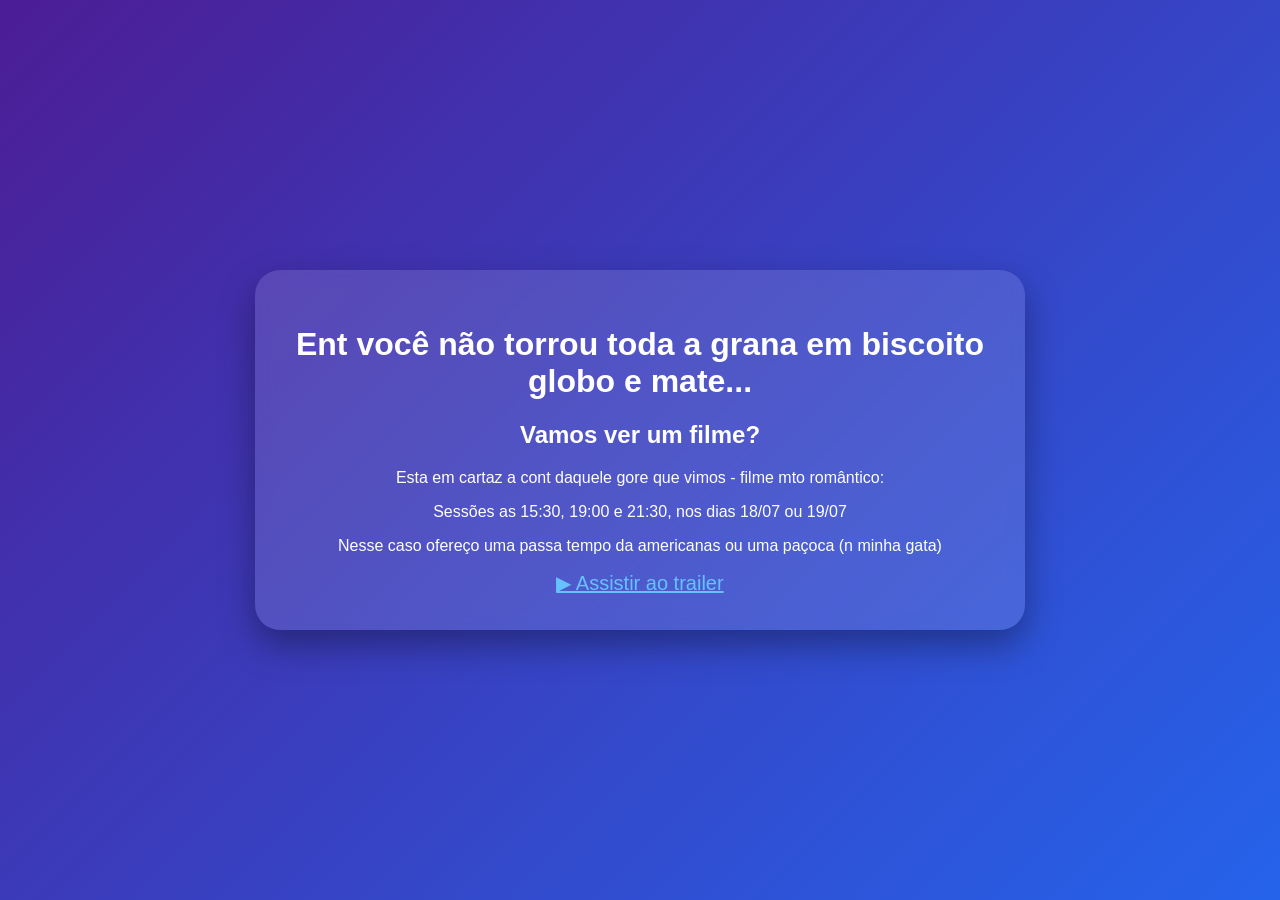
==== filme.html @ 10d883cb "Add files via upload" ====
<!DOCTYPE html>
<html lang="pt-br">
<head>
<meta charset="UTF-8">
<title>Plano Premium</title>
<link rel="stylesheet" href="style.css">
</head>

<body>

<div class="container">

<h1>Ent você não torrou toda a grana em biscoito globo e mate...</h1>

<h2>Vamos ver um filme?</h2>

<p>Esta em cartaz a cont daquele gore que vimos - filme mto romântico:</p>
<p> Sessões as 15:30, 19:00 e 21:30, nos dias 18/07 ou 19/07</p>
<p> Nesse caso ofereço uma passa tempo da americanas ou uma paçoca (n minha gata) </p>

<a href="https://www.youtube.com/watch?v=nMzhf6qYJ4I&t=21s" target="_blank">
▶ Assistir ao trailer
</a>

</div>

</body>
</html>
---- style.css ----
body{
    margin:0;
    font-family:Arial, Helvetica, sans-serif;
    background: linear-gradient(135deg,#4c1d95,#2563eb);
    color:white;
    display:flex;
    justify-content:center;
    align-items:center;
    height:100vh;
}

.container{
    width: 90%;
    max-width: 700px;
    background: rgba(255,255,255,0.12);
    backdrop-filter: blur(8px);
    padding: 35px;
    border-radius: 25px;
    box-shadow: 0 15px 35px rgba(0,0,0,.35);
    text-align: center;
}

video {
    width: 250px;      /* diminua para 200 ou 180 se quiser */
    height: auto;
    border-radius: 15px;
    margin-bottom: 20px;
}

img{
    width:100%;
    max-width:600px;
    border-radius:15px;
    margin-bottom:20px;
    box-shadow:0 0 20px rgba(255,255,255,.2);
}

button{
    margin:10px;
    padding:15px 25px;
    font-size:18px;
    border:none;
    border-radius:10px;
    cursor:pointer;
    transition:.3s;
}

button:hover{
    transform:scale(1.05);
}

.vermelho{
    background:#ff5555;
    color:white;
}

.verde{
    background:#4CAF50;
    color:white;
}

a{
    color:#66c2ff;
    font-size:20px;
}
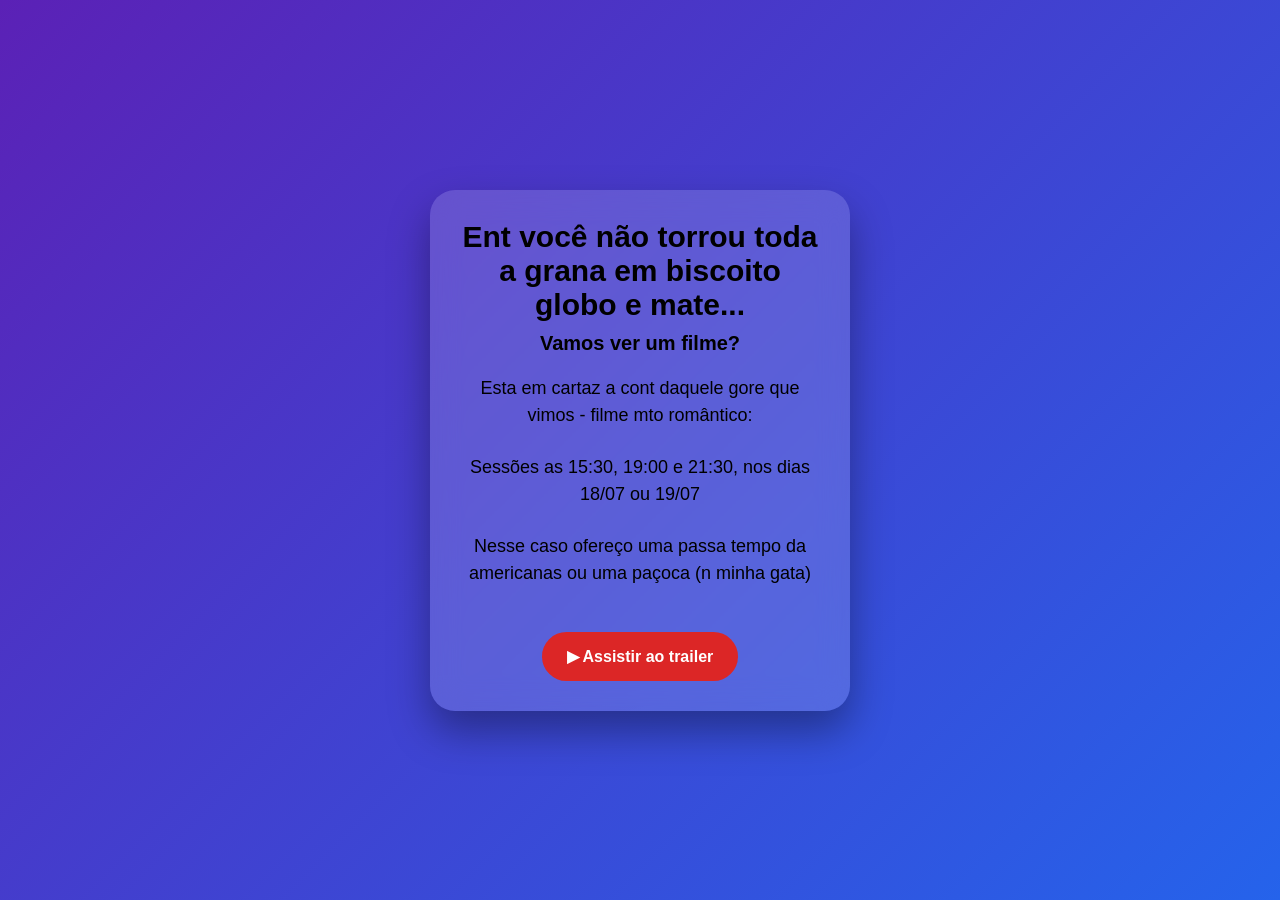
==== commit cac010a2: "Add files via upload" ====
--- a/filme.html
+++ b/filme.html
@@ -2,6 +2,7 @@
 <html lang="pt-br">
 <head>
 <meta charset="UTF-8">
+<meta name="viewport" content="width=device-width, initial-scale=1.0">
 <title>Plano Premium</title>
 <link rel="stylesheet" href="style.css">
 </head>
--- a/style.css
+++ b/style.css
@@ -1,65 +1,190 @@
+*{
+    margin:0;
+    padding:0;
+    box-sizing:border-box;
+}
+
 body{
-    margin:0;
     font-family:Arial, Helvetica, sans-serif;
-    background: linear-gradient(135deg,#4c1d95,#2563eb);
-    color:white;
+
+    background:linear-gradient(135deg,#5B21B6,#2563EB);
+
+    min-height:100vh;
+
     display:flex;
     justify-content:center;
     align-items:center;
-    height:100vh;
+
+    padding:25px;
 }
 
 .container{
-    width: 90%;
-    max-width: 700px;
-    background: rgba(255,255,255,0.12);
-    backdrop-filter: blur(8px);
-    padding: 35px;
-    border-radius: 25px;
-    box-shadow: 0 15px 35px rgba(0,0,0,.35);
-    text-align: center;
+
+    width:100%;
+    max-width:420px;
+
+    background:rgba(255,255,255,.15);
+
+    backdrop-filter:blur(15px);
+
+    border-radius:25px;
+
+    padding:30px;
+
+    text-align:center;
+
+    box-shadow:0 20px 40px rgba(0,0,0,.35);
+
 }
 
-video {
-    width: 250px;      /* diminua para 200 ou 180 se quiser */
-    height: auto;
-    border-radius: 15px;
-    margin-bottom: 20px;
+video{
+
+    width:200px;
+
+    max-width:100%;
+
+    border-radius:20px;
+
+    border:4px solid white;
+
+    margin-bottom:20px;
+
+}
+
+h1{
+
+    margin-bottom:10px;
+
+    font-size:30px;
+
+}
+
+h2{
+
+    font-size:20px;
+
+    margin-bottom:20px;
+
+}
+
+p{
+
+    font-size:18px;
+
+    margin-bottom:25px;
+
+    line-height:1.5;
+
+}
+
+button{
+
+    width:100%;
+
+    margin:10px 0;
+
+    padding:16px;
+
+    border:none;
+
+    border-radius:50px;
+
+    font-size:18px;
+
+    font-weight:bold;
+
+    cursor:pointer;
+
+    transition:.3s;
+
+}
+
+button:hover{
+
+    transform:translateY(-3px);
+
+}
+
+.vermelho{
+
+    background:#ef4444;
+
+    color:white;
+
+}
+
+.verde{
+
+    background:#22c55e;
+
+    color:white;
+
 }
 
 img{
-    width:100%;
-    max-width:600px;
-    border-radius:15px;
+
+    width:220px;
+
+    max-width:100%;
+
+    border-radius:20px;
+
+    border:4px solid white;
+
     margin-bottom:20px;
-    box-shadow:0 0 20px rgba(255,255,255,.2);
-}
 
-button{
-    margin:10px;
-    padding:15px 25px;
-    font-size:18px;
-    border:none;
-    border-radius:10px;
-    cursor:pointer;
-    transition:.3s;
-}
-
-button:hover{
-    transform:scale(1.05);
-}
-
-.vermelho{
-    background:#ff5555;
-    color:white;
-}
-
-.verde{
-    background:#4CAF50;
-    color:white;
 }
 
 a{
-    color:#66c2ff;
-    font-size:20px;
+
+    display:inline-block;
+
+    margin-top:20px;
+
+    background:#dc2626;
+
+    color:white;
+
+    text-decoration:none;
+
+    padding:15px 25px;
+
+    border-radius:50px;
+
+    font-weight:bold;
+
 }
+
+@media(max-width:480px){
+
+    .container{
+
+        padding:22px;
+
+    }
+
+    h1{
+
+        font-size:25px;
+
+    }
+
+    h2{
+
+        font-size:18px;
+
+    }
+
+    p{
+
+        font-size:17px;
+
+    }
+
+    video{
+
+        width:170px;
+
+    }
+
+}
